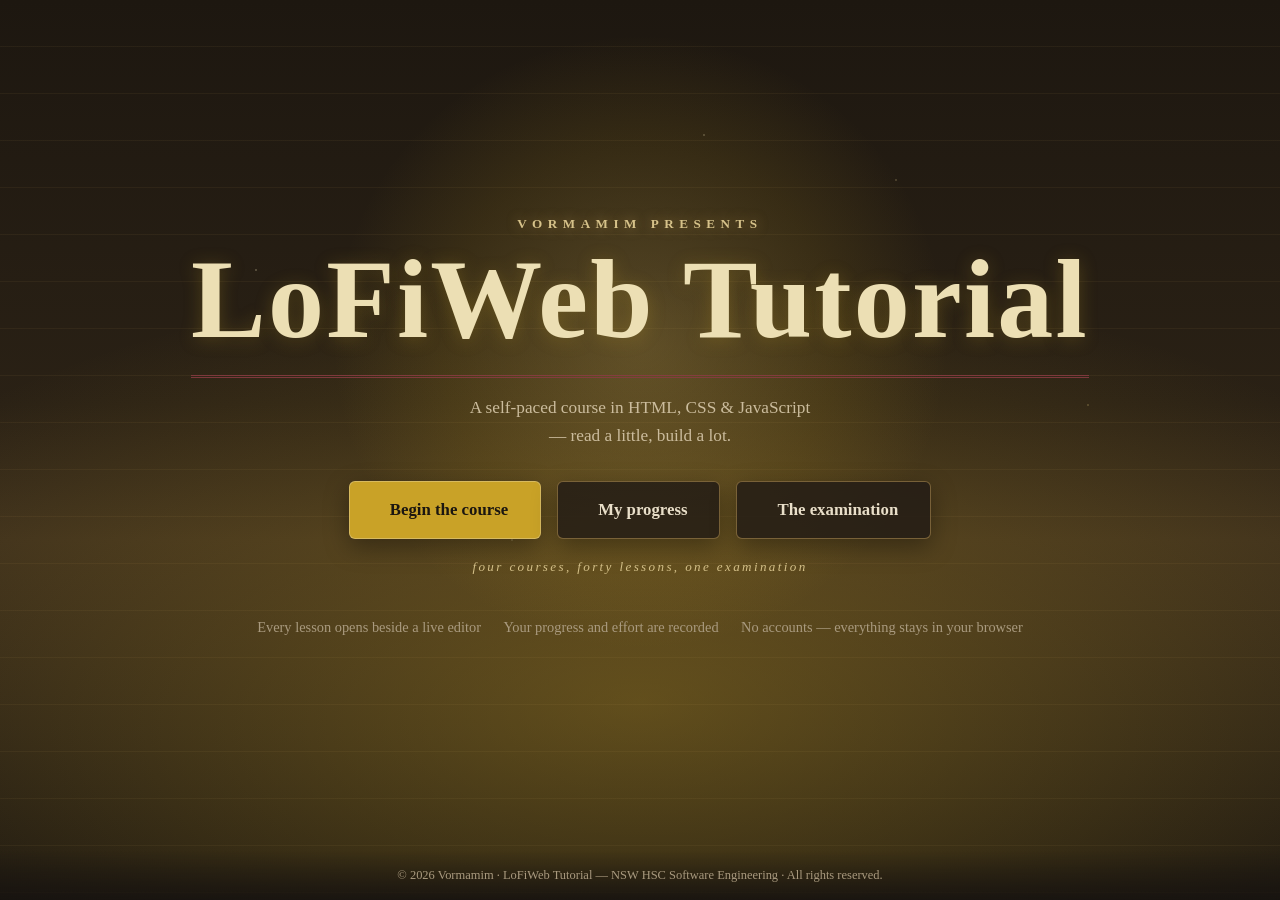
==== index.html @ 04e34e6d "lofiwebtutorial: self-paced web dev course in a dark-academia IDE Rebuilds the LoFiWeb IDE as a comp" ====
<!DOCTYPE html>
<html lang="en">
<head>
  <meta charset="UTF-8" />
  <meta name="viewport" content="width=device-width, initial-scale=1.0" />
  <title>Vormamim · LoFiWeb Tutorial</title>
  <meta name="description" content="LoFiWeb Tutorial — a self-paced web development course for absolute beginners. Forty lessons of HTML, CSS and JavaScript in a built-in IDE, leading to a practical examination." />
  <link rel="stylesheet" href="css/style.css" />
</head>
<body class="landing">
  <!-- quiet study scene: lamplight, ruled lines, dust motes -->
  <div class="scene" aria-hidden="true">
    <div class="sky"></div>
    <div class="sun"></div>
    <div class="grid"></div>
    <div class="stars"></div>
  </div>

  <main class="landing-content">
    <p class="landing-kicker">Vormamim presents</p>
    <h1 class="wordmark" data-text="LoFiWeb Tutorial">LoFiWeb Tutorial</h1>
    <p class="landing-tagline">A self-paced course in HTML, CSS &amp; JavaScript — read a little, build a lot.</p>

    <div class="enter-row">
      <a class="enter-btn" href="ide.html">
        <span class="enter-glow"></span>
        Begin the course
      </a>
      <a class="enter-btn alt" href="progress.html">
        <span class="enter-glow"></span>
        My progress
      </a>
      <a class="enter-btn alt" href="exam.html">
        <span class="enter-glow"></span>
        The examination
      </a>
    </div>
    <p class="press-start">four courses, forty lessons, one examination</p>

    <ul class="landing-features">
      <li>Every lesson opens beside a live editor</li>
      <li>Your progress and effort are recorded</li>
      <li>No accounts — everything stays in your browser</li>
    </ul>
  </main>

  <footer class="landing-footer">
    © 2026 Vormamim · LoFiWeb Tutorial — NSW HSC Software Engineering · All rights reserved.
  </footer>
</body>
</html>
---- css/style.css ----
/* ============================================================================
   LoFiWeb Tutorial — dark academia theme for the Vormamim tutorial IDE
   Design tokens adopted from the Vormamim "CrashCoursePython" house style.
   ========================================================================== */

:root {
  --bg: #171310;
  --bg-strong: #221b14;
  --panel: rgba(36, 29, 22, 0.82);
  --panel-2: rgba(33, 26, 20, 0.84);
  --panel-border: rgba(148, 106, 58, 0.30);
  --cyan-line: rgba(197, 160, 90, 0.18);
  --ink: #e9dfc9;
  --muted: #a99a7f;
  --muted-2: #cbbc9d;
  --accent: #c9a227;
  --accent-2: #8a3b44;
  --cyan: #d6c28a;
  --cyan-strong: #c5a05a;
  --pink-soft: #d8b656;
  --ok: #7a9a6d;
  --err: #c96a5a;
  --shadow: 0 18px 40px rgba(0, 0, 0, 0.38);
  --mono: "SFMono-Regular", Consolas, "Liberation Mono", Menlo, monospace;
}

* { box-sizing: border-box; }
html { scroll-behavior: smooth; }

body {
  margin: 0;
  min-height: 100vh;
  background:
    radial-gradient(circle at top left, rgba(201, 162, 39, 0.20), transparent 26%),
    radial-gradient(circle at top right, rgba(197, 160, 90, 0.18), transparent 28%),
    linear-gradient(180deg, rgba(23, 19, 16, 0.68) 0%, rgba(23, 19, 16, 0.96) 100%);
  background-color: var(--bg);
  background-attachment: fixed;
  color: var(--ink);
  font-family: Georgia, "Palatino Linotype", "Book Antiqua", serif;
  line-height: 1.6;
}

a { color: var(--accent); }

/* ---------------------------------------------------------------- shell --- */
.app-shell {
  display: grid;
  grid-template-columns: 290px minmax(0, 1fr);
  min-height: 100vh;
}

/* ------------------------------------------------------------- sidebar --- */
.sidebar {
  position: sticky;
  top: 0;
  align-self: start;
  height: 100vh;
  overflow-y: auto;
  padding: 1.5rem 1.1rem 2.5rem;
  border-right: 1px solid var(--cyan-line);
  background: linear-gradient(180deg, rgba(36, 29, 22, 0.96), rgba(20, 16, 13, 0.92));
  backdrop-filter: blur(12px);
}

.brand {
  display: block;
  margin-bottom: 1.4rem;
  padding: 0.95rem;
  border-radius: 8px;
  border: 1px solid rgba(197, 160, 90, 0.22);
  background: linear-gradient(135deg, rgba(201, 162, 39, 0.20), rgba(197, 160, 90, 0.16), rgba(36, 29, 22, 0.92));
  color: #efe6d0;
  text-decoration: none;
  box-shadow: 0 0 0 1px rgba(201, 162, 39, 0.18), var(--shadow);
}
.brand-kicker {
  display: block;
  margin-bottom: 0.3rem;
  color: var(--cyan);
  font-size: 0.68rem;
  text-transform: uppercase;
  letter-spacing: 0.14em;
}
.brand strong { font-size: 1.05rem; letter-spacing: 0.02em; }

.nav-progress {
  margin: 0 0 1.2rem;
  font-size: 0.72rem;
  color: var(--muted);
  text-transform: uppercase;
  letter-spacing: 0.12em;
}

.lesson-group + .lesson-group { margin-top: 0.9rem; }
.lesson-group {
  border: 1px solid rgba(197, 160, 90, 0.14);
  border-radius: 8px;
  background: rgba(36, 29, 22, 0.72);
}
.lesson-group[open] {
  border-color: rgba(201, 162, 39, 0.42);
  background: rgba(41, 33, 25, 0.92);
}
.lesson-group summary {
  cursor: pointer;
  list-style: none;
  padding: 0.6rem 0.8rem;
  color: var(--ink);
  font-size: 0.86rem;
  font-weight: 700;
  text-transform: uppercase;
  letter-spacing: 0.08em;
}
.lesson-group summary::-webkit-details-marker { display: none; }
.lesson-group summary::after { content: "+"; float: right; color: var(--cyan); font-weight: 700; }
.lesson-group[open] summary::after { content: "-"; }
.lesson-group .group-sub {
  display: block;
  margin-top: 0.2rem;
  font-size: 0.66rem;
  font-weight: 500;
  letter-spacing: 0.04em;
  text-transform: none;
  color: var(--muted);
}
.lesson-links { padding: 0.15rem 0.35rem 0.4rem; }

.lesson-link {
  display: flex;
  gap: 0.5rem;
  align-items: baseline;
  margin-bottom: 0.14rem;
  padding: 0.45rem 0.7rem;
  border-radius: 8px;
  border: 1px solid transparent;
  color: var(--muted-2);
  text-decoration: none;
  font-size: 0.9rem;
  cursor: pointer;
  transition: background-color 120ms ease, border-color 120ms ease;
}
.lesson-link:hover {
  background: rgba(201, 162, 39, 0.12);
  border-color: rgba(197, 160, 90, 0.22);
}
.lesson-link .code {
  font-family: var(--mono);
  font-size: 0.74rem;
  color: var(--cyan);
  min-width: 1.6rem;
}
.lesson-link.active {
  background: linear-gradient(90deg, rgba(201, 162, 39, 0.95), rgba(197, 160, 90, 0.85));
  color: #1b1610;
  font-weight: 600;
}
.lesson-link.active .code { color: #1b1610; }
.lesson-link.done::after {
  content: "done"; margin-left: auto; color: var(--ok);
  font-size: 0.66rem; letter-spacing: 0.1em; text-transform: uppercase;
}
.lesson-link.active.done::after { color: #1b1610; }

/* --------------------------------------------------------------- main --- */
.main {
  display: grid;
  grid-template-rows: auto minmax(0, 1fr);
  min-width: 0;
  height: 100vh;
}

.topbar {
  display: flex;
  align-items: center;
  gap: 0.75rem;
  padding: 0.7rem 1.1rem;
  border-bottom: 1px solid var(--cyan-line);
  background: rgba(20, 16, 13, 0.55);
  backdrop-filter: blur(3px);
}
.topbar .eyebrow {
  margin: 0;
  color: var(--cyan);
  font-size: 0.68rem;
  font-weight: 700;
  text-transform: uppercase;
  letter-spacing: 0.15em;
}
.topbar h1 { margin: 0; font-size: 1.05rem; font-weight: 700; }
.topbar .spacer { flex: 1; }

/* buttons */
.button {
  display: inline-flex;
  align-items: center;
  justify-content: center;
  gap: 0.4rem;
  padding: 0.55rem 1rem;
  border-radius: 6px;
  border: 1px solid transparent;
  font: inherit;
  font-weight: 700;
  font-size: 0.85rem;
  text-decoration: none;
  cursor: pointer;
  white-space: nowrap;
}
.button-primary {
  background: linear-gradient(90deg, #c9a227, #8a3b44);
  color: #1b1610;
  box-shadow: 0 0 0 1px rgba(201, 162, 39, 0.22), 0 14px 30px rgba(201, 162, 39, 0.28);
}
.button-secondary {
  background: rgba(36, 29, 22, 0.70);
  color: var(--ink);
  border-color: rgba(197, 160, 90, 0.22);
}
.button:disabled { opacity: 0.5; cursor: not-allowed; }

/* -------------------------------------------------------- IDE (centre) --- */
.ide {
  display: grid;
  grid-template-rows: 1fr 1fr;
  gap: 0.6rem;
  padding: 0.8rem 1.1rem 1.1rem;
  min-height: 0;
}

.pane {
  display: flex;
  flex-direction: column;
  min-height: 0;
  border: 1px solid var(--panel-border);
  border-radius: 10px;
  background: var(--panel);
  box-shadow: 0 0 0 1px rgba(197, 160, 90, 0.08), var(--shadow);
  overflow: hidden;
}
.pane-head {
  display: flex;
  align-items: center;
  gap: 0.6rem;
  padding: 0.45rem 0.75rem;
  border-bottom: 1px solid var(--cyan-line);
  background: rgba(20, 16, 13, 0.5);
}
.pane-head .dot { width: 9px; height: 9px; border-radius: 50%; }
.dot.pink { background: var(--accent); }
.dot.cyan { background: var(--cyan-strong); }
.pane-head .label {
  font-size: 0.7rem;
  font-weight: 700;
  text-transform: uppercase;
  letter-spacing: 0.14em;
  color: var(--cyan);
}
.pane-head .spacer { flex: 1; }
.pane-head .hint { font-size: 0.72rem; color: var(--muted); }

/* compact buttons that live in the code pane header (left-aligned so the
   right-hand theory slide-out never covers them) */
.pane-btn {
  display: inline-flex;
  align-items: center;
  gap: 0.3rem;
  padding: 0.32rem 0.7rem;
  border-radius: 6px;
  border: 1px solid rgba(197, 160, 90, 0.30);
  background: rgba(36, 29, 22, 0.75);
  color: var(--ink);
  font: inherit;
  font-size: 0.76rem;
  font-weight: 700;
  cursor: pointer;
  white-space: nowrap;
}
.pane-btn:hover { border-color: var(--accent); }
.pane-btn.run {
  border-color: transparent;
  background: linear-gradient(90deg, #c9a227, #8a3b44);
  color: #1b1610;
  box-shadow: 0 0 0 1px rgba(201, 162, 39, 0.22), 0 8px 18px rgba(201, 162, 39, 0.25);
}
.pane-btn:disabled { opacity: 0.5; cursor: not-allowed; }

#editor {
  flex: 1;
  width: 100%;
  min-height: 0;
  resize: none;
  border: 0;
  padding: 0.8rem 0.9rem;
  background: transparent;
  color: var(--ink);
  font-family: var(--mono);
  font-size: 0.92rem;
  line-height: 1.5;
  tab-size: 2;
}
#editor:focus { outline: none; }
#editor::selection { background: rgba(201, 162, 39, 0.35); }

.terminal {
  flex: 1;
  min-height: 0;
  overflow: auto;
  padding: 0.6rem 0.8rem;
  font-family: var(--mono);
  font-size: 0.85rem;
}
.terminal .muted { color: var(--muted); }
.terminal .err { color: var(--err); white-space: pre-wrap; }
.terminal .ok { color: var(--ok); }
.terminal .meta { color: var(--cyan); margin-bottom: 0.5rem; }

/* results table */
.result-table { border-collapse: collapse; width: 100%; font-size: 0.82rem; }
.result-table th, .result-table td {
  padding: 0.32rem 0.6rem;
  text-align: left;
  border-bottom: 1px solid rgba(148, 106, 58, 0.18);
  white-space: nowrap;
}
.result-table th {
  position: sticky;
  top: 0;
  background: rgba(41, 33, 25, 0.98);
  color: var(--cyan);
  text-transform: uppercase;
  font-size: 0.68rem;
  letter-spacing: 0.08em;
}
.result-table tbody tr:nth-child(even) { background: rgba(255, 255, 255, 0.03); }
.result-table tbody tr:hover { background: rgba(201, 162, 39, 0.10); }

.dialect-hint {
  margin: 0 0 0.6rem;
  padding: 0.5rem 0.7rem;
  border-left: 3px solid var(--cyan-strong);
  background: rgba(197, 160, 90, 0.08);
  color: var(--muted-2);
  border-radius: 4px;
}
.dialect-hint code { color: var(--cyan); }

/* ------------------------------------------------- right slide-out panel --- */
.rail-toggle {
  position: fixed;
  top: 50%;
  right: 0;
  transform: translateY(-50%);
  z-index: 30;
  writing-mode: vertical-rl;
  padding: 1rem 0.4rem;
  border: 1px solid rgba(197, 160, 90, 0.3);
  border-right: 0;
  border-radius: 10px 0 0 10px;
  background: linear-gradient(180deg, rgba(201, 162, 39, 0.9), rgba(197, 160, 90, 0.85));
  color: #1b1610;
  font-weight: 800;
  letter-spacing: 0.14em;
  text-transform: uppercase;
  font-size: 0.72rem;
  cursor: pointer;
}

.rail {
  position: fixed;
  top: 0;
  right: 0;
  z-index: 40;
  width: min(460px, 92vw);
  height: 100vh;
  overflow-y: auto;
  padding: 1.4rem 1.3rem 3rem;
  border-left: 1px solid rgba(197, 160, 90, 0.22);
  background: linear-gradient(180deg, rgba(41, 33, 25, 0.98), rgba(23, 19, 16, 0.98));
  box-shadow: -20px 0 50px rgba(0, 0, 0, 0.5);
  transform: translateX(100%);
  transition: transform 220ms ease;
}
.rail.open { transform: translateX(0); }

.rail-close {
  position: absolute;
  top: 1rem;
  right: 1rem;
  padding: 0.35rem 0.8rem;
  border-radius: 6px;
  border: 1px solid rgba(197, 160, 90, 0.3);
  background: rgba(36, 29, 22, 0.8);
  color: var(--ink);
  font-size: 0.72rem;
  font-weight: 700;
  letter-spacing: 0.08em;
  text-transform: uppercase;
  cursor: pointer;
}

.rail .page-eyebrow {
  margin: 0 0 0.3rem;
  color: var(--cyan);
  font-size: 0.7rem;
  font-weight: 700;
  text-transform: uppercase;
  letter-spacing: 0.15em;
}
.rail h2 { margin: 0 0 0.2rem; font-size: 1.35rem; line-height: 1.15; }
.rail .outcomes {
  margin: 0.2rem 0 1rem;
  font-size: 0.72rem;
  color: var(--pink-soft);
  letter-spacing: 0.04em;
}

.card {
  margin-bottom: 1.1rem;
  padding: 1rem 1.05rem;
  border: 1px solid var(--panel-border);
  border-radius: 12px;
  background: var(--panel-2);
  box-shadow: 0 0 0 1px rgba(197, 160, 90, 0.08), 0 8px 24px rgba(0, 0, 0, 0.24);
}
.card > h3 {
  margin: 0 0 0.6rem;
  font-size: 0.72rem;
  text-transform: uppercase;
  letter-spacing: 0.14em;
  color: var(--pink-soft);
}
.theory p { margin: 0 0 0.7rem; color: var(--muted-2); }
.theory ul, .theory ol { margin: 0 0 0.8rem; padding-left: 1.2rem; color: var(--muted-2); }
.theory li { margin-bottom: 0.3rem; }
.theory code, .rail code {
  font-family: var(--mono);
  font-size: 0.86em;
  padding: 0.05rem 0.3rem;
  border-radius: 4px;
  background: rgba(197, 160, 90, 0.12);
  color: var(--cyan);
}
.theory pre {
  margin: 0 0 0.8rem;
  padding: 0.7rem 0.8rem;
  overflow-x: auto;
  border-radius: 8px;
  border: 1px solid var(--cyan-line);
  background: rgba(20, 16, 13, 0.8);
}
.theory pre code { background: none; padding: 0; color: var(--ink); }
.theory .keyword { color: var(--accent); font-weight: 700; }

/* runnable worked example: code block + "Try it" button */
.code-example { margin: 0 0 0.9rem; }
.code-example pre { margin-bottom: 0; border-bottom-left-radius: 0; border-bottom-right-radius: 0; }
.try-btn {
  display: inline-flex;
  align-items: center;
  gap: 0.35rem;
  padding: 0.4rem 0.8rem;
  border: 1px solid var(--cyan-line);
  border-top: 0;
  border-radius: 0 0 8px 8px;
  background: rgba(197, 160, 90, 0.10);
  color: var(--cyan);
  font: inherit;
  font-size: 0.78rem;
  font-weight: 700;
  cursor: pointer;
  transition: background 120ms ease, color 120ms ease;
}
.try-btn:hover { background: linear-gradient(90deg, #c9a227, #8a3b44); color: #1b1610; border-color: transparent; }
.try-btn.ran { background: rgba(122, 154, 109, 0.18); color: var(--ok); }

/* a small "step" chip authors can use in theory via **Step 1** style headings */
.theory .step {
  display: inline-block;
  margin: 0.2rem 0;
  padding: 0.1rem 0.5rem;
  border-radius: 6px;
  background: rgba(201, 162, 39, 0.16);
  color: var(--pink-soft);
  font-size: 0.7rem;
  font-weight: 700;
  text-transform: uppercase;
  letter-spacing: 0.08em;
}
.theory table.spec { border-collapse: collapse; width: 100%; margin: 0 0 0.8rem; font-size: 0.82rem; }
.theory table.spec th, .theory table.spec td {
  border: 1px solid var(--cyan-line);
  padding: 0.3rem 0.5rem;
  text-align: left;
}
.theory table.spec th { color: var(--cyan); background: rgba(197, 160, 90, 0.08); }

/* MCQ */
.mcq .q { margin: 0 0 0.7rem; font-weight: 600; }
.mcq-option {
  display: block;
  width: 100%;
  text-align: left;
  margin-bottom: 0.5rem;
  padding: 0.6rem 0.8rem;
  border-radius: 8px;
  border: 1px solid rgba(197, 160, 90, 0.2);
  background: rgba(36, 29, 22, 0.7);
  color: var(--ink);
  font: inherit;
  cursor: pointer;
  transition: border-color 120ms ease, background 120ms ease;
}
.mcq-option:hover { border-color: var(--accent); }
.mcq-option.correct { border-color: var(--ok); background: rgba(122, 154, 109, 0.14); }
.mcq-option.wrong { border-color: var(--err); background: rgba(201, 106, 90, 0.14); }
.mcq-option:disabled { cursor: default; }
.mcq-feedback {
  margin-top: 0.5rem;
  padding: 0.6rem 0.8rem;
  border-radius: 8px;
  font-size: 0.86rem;
  display: none;
}
.mcq-feedback.show { display: block; }
.mcq-feedback.good { background: rgba(122, 154, 109, 0.12); color: var(--ok); }
.mcq-feedback.bad { background: rgba(201, 106, 90, 0.12); color: var(--err); }

/* Task */
.task .prompt { color: var(--muted-2); }
.task .nudge {
  margin: 0.6rem 0;
  padding: 0.6rem 0.8rem;
  border-left: 3px solid var(--accent);
  background: rgba(201, 162, 39, 0.08);
  border-radius: 4px;
  font-size: 0.85rem;
  color: var(--muted-2);
}
.task-actions { display: flex; gap: 0.5rem; flex-wrap: wrap; margin-top: 0.6rem; }
.task .expected { display: none; margin-top: 0.8rem; }
.task .expected.show { display: block; }
.task .expected h4 {
  margin: 0 0 0.4rem;
  font-size: 0.7rem;
  text-transform: uppercase;
  letter-spacing: 0.1em;
  color: var(--cyan);
}

/* ------------------------------------------------------------ loader --- */
.loader {
  position: fixed;
  inset: 0;
  z-index: 100;
  display: flex;
  align-items: center;
  justify-content: center;
  flex-direction: column;
  gap: 1rem;
  background: rgba(23, 19, 16, 0.96);
  color: var(--muted);
}
.loader.hidden { display: none; }
.loader .ring {
  width: 44px; height: 44px;
  border: 3px solid rgba(197, 160, 90, 0.25);
  border-top-color: var(--accent);
  border-radius: 50%;
  animation: spin 0.9s linear infinite;
}
@keyframes spin { to { transform: rotate(360deg); } }

/* ------------------------------------------------------------ responsive --- */
@media (max-width: 900px) {
  .app-shell { grid-template-columns: 1fr; }
  .sidebar {
    position: static;
    height: auto;
    border-right: 0;
    border-bottom: 1px solid var(--cyan-line);
  }
  .main { height: auto; }
  .ide { grid-template-rows: 280px 260px; }
}

/* ==========================================================================
   LoFiWeb — landing page, IDE workspace, tutorials
   ========================================================================== */
.dot.violet { background: var(--accent-2); }

/* ------------------------------------------------------ landing page --- */
body.landing { overflow: hidden; height: 100vh; }
.scene { position: fixed; inset: 0; z-index: 0; overflow: hidden; }
.scene .sky {
  position: absolute; inset: 0;
  background:
    radial-gradient(120% 80% at 50% 78%, rgba(201, 162, 39,0.35), transparent 60%),
    linear-gradient(180deg, #1d1710 0%, #2a2115 45%, #3a2d1c 60%, #171310 100%);
}
/* a warm pool of lamplight behind the wordmark */
.scene .sun {
  position: absolute; left: 50%; top: 38%;
  width: 620px; height: 620px; transform: translate(-50%, -50%);
  border-radius: 50%;
  background: radial-gradient(circle,
    rgba(216, 182, 86, 0.28) 0%,
    rgba(201, 162, 39, 0.12) 45%,
    transparent 70%);
}
/* faint ruled lines, like a ledger page */
.scene .grid {
  position: absolute; inset: 0;
  background-image: repeating-linear-gradient(180deg,
    transparent 0 46px,
    rgba(197, 160, 90, 0.07) 46px 47px);
}
/* drifting dust motes in the lamplight */
.scene .stars {
  position: absolute; inset: 0;
  background-image:
    radial-gradient(1px 1px at 20% 30%, rgba(236, 223, 180, 0.8), transparent),
    radial-gradient(1px 1px at 70% 20%, rgba(214, 194, 138, 0.7), transparent),
    radial-gradient(1px 1px at 40% 60%, rgba(236, 223, 180, 0.6), transparent),
    radial-gradient(1px 1px at 85% 45%, rgba(224, 199, 124, 0.7), transparent),
    radial-gradient(1px 1px at 55% 15%, rgba(236, 223, 180, 0.7), transparent);
  animation: twinkle 6s ease-in-out infinite alternate;
}
@keyframes twinkle { from { opacity: 0.4; } to { opacity: 0.9; } }

.landing-content {
  position: relative; z-index: 2;
  min-height: 100vh;
  display: flex; flex-direction: column; align-items: center; justify-content: center;
  text-align: center; padding: 2rem 1rem 5rem;
}
.landing-kicker {
  margin: 0 0 0.4rem; color: var(--cyan);
  text-transform: uppercase; letter-spacing: 0.42em; font-size: 0.82rem; font-weight: 700;
  text-shadow: 0 0 12px rgba(197, 160, 90,0.6);
}
.wordmark {
  margin: 0; font-weight: 700; letter-spacing: 0.02em;
  font-family: Georgia, "Palatino Linotype", "Book Antiqua", serif;
  font-size: clamp(2.6rem, 11vw, 7rem); line-height: 1.05;
  color: #ecdfb4;
  padding-bottom: 0.15em;
  border-bottom: 3px double rgba(138, 59, 68, 0.85);
  text-shadow: 0 2px 18px rgba(201, 162, 39, 0.25);
}
.landing-tagline {
  margin: 1rem 0 2rem; max-width: 40ch; color: var(--muted-2); font-size: 1.08rem;
}
.enter-row { display: flex; gap: 1rem; flex-wrap: wrap; justify-content: center; }
.enter-btn {
  position: relative; display: inline-flex; align-items: center; gap: 0.5rem;
  padding: 0.9rem 2rem; border-radius: 6px;
  background: #c9a227;
  color: #1b1610; font-weight: 700; font-size: 1.05rem; text-decoration: none;
  border: 1px solid rgba(236, 223, 180, 0.4);
  box-shadow: 0 8px 24px rgba(0, 0, 0, 0.35);
}
.enter-btn.alt {
  background: rgba(36, 29, 22, 0.85); color: #e9dfc9;
  border: 1px solid rgba(197, 160, 90, 0.5);
}
.enter-btn:hover { transform: translateY(-2px); background: #d8b656; }
.enter-btn.alt:hover { background: rgba(58, 45, 28, 0.9); }
.press-start {
  margin: 1.1rem 0 0; color: var(--cyan); font-size: 0.82rem;
  font-style: italic; letter-spacing: 0.18em;
}
.landing-features {
  list-style: none; display: flex; gap: 1.4rem; flex-wrap: wrap; justify-content: center;
  margin: 2.4rem 0 0; padding: 0; color: var(--muted); font-size: 0.9rem;
}
.landing-footer {
  position: fixed; bottom: 0; left: 0; right: 0; z-index: 2;
  padding: 0.9rem; text-align: center; color: var(--muted);
  font-size: 0.78rem; background: linear-gradient(180deg, transparent, rgba(23, 19, 16,0.9));
}
@media (prefers-reduced-motion: reduce) {
  .scene .sun, .scene .grid, .scene .stars, .wordmark, .enter-btn, .press-start { animation: none; }
}

/* ------------------------------------------------------- IDE: shell --- */
body.lofi { height: 100vh; overflow: hidden; }
.toolbar {
  display: flex; align-items: center; gap: 0.6rem;
  padding: 0.55rem 0.9rem;
  border-bottom: 1px solid var(--cyan-line);
  background: rgba(20, 16, 13,0.75); backdrop-filter: blur(6px);
}
.brand.mini { margin: 0; padding: 0.4rem 0.75rem; box-shadow: none; }
.brand.mini .brand-kicker { font-size: 0.6rem; margin-bottom: 0.1rem; }
.brand.mini strong { font-size: 0.95rem; }
.toolbar .button { padding: 0.45rem 0.85rem; font-size: 0.82rem; }

.workspace {
  display: grid;
  grid-template-columns: var(--col1, 1fr) 7px 1fr;
  height: calc(100vh - 3.4rem);
  min-height: 0;
}

/* column 1: three editor rows */
.editors { display: flex; flex-direction: column; min-width: 0; min-height: 0; }
.editor-row {
  flex: 1 1 0; display: flex; flex-direction: column; min-height: 0;
}
.editor-row:last-child { border-bottom: 1px solid var(--cyan-line); }
.editor-head {
  display: flex; align-items: center; gap: 0.5rem;
  padding: 0.35rem 0.7rem; background: rgba(20, 16, 13,0.5);
  border-bottom: 1px solid rgba(148, 106, 58,0.14);
}
.editor-head .label { font-size: 0.72rem; font-weight: 800; letter-spacing: 0.14em; color: var(--cyan); text-transform: uppercase; }
.editor-head .hint { font-size: 0.7rem; color: var(--muted); }
.editor-wrap { position: relative; flex: 1 1 0; min-height: 0; display: flex; overflow: hidden; background: var(--panel); }
.gutter {
  flex: none; width: 2.6rem; padding: 0.5rem 0.35rem 0.5rem 0;
  text-align: right; overflow: hidden;
  font-family: var(--mono); font-size: 0.82rem; line-height: 1.5;
  color: rgba(214, 194, 138,0.4);
  background: rgba(20, 16, 13,0.5); border-right: 1px solid rgba(148, 106, 58,0.14);
  user-select: none; white-space: pre;
}
.code-input {
  flex: 1 1 auto; min-width: 0; resize: none; border: 0; margin: 0;
  padding: 0.5rem 0.7rem; overflow: auto;
  white-space: pre-wrap; overflow-wrap: break-word;
  background: transparent; color: var(--ink);
  font-family: var(--mono); font-size: 0.82rem; line-height: 1.5; tab-size: 2;
}
.code-input:focus { outline: none; }
.code-input::selection { background: rgba(201, 162, 39,0.35); }

/* draggable divider */
.divider {
  cursor: col-resize; background: rgba(148, 106, 58,0.25);
  border-left: 1px solid var(--cyan-line); border-right: 1px solid var(--cyan-line);
  transition: background 120ms ease;
}
.divider:hover, .divider.dragging { background: linear-gradient(180deg, #c9a227, #c5a05a); }

/* draggable row dividers between the three editors */
.row-divider {
  flex: none; height: 7px; cursor: row-resize;
  background: rgba(148, 106, 58,0.25);
  border-top: 1px solid var(--cyan-line); border-bottom: 1px solid var(--cyan-line);
  transition: background 120ms ease;
  touch-action: none;
}
.row-divider:hover, .row-divider.dragging { background: linear-gradient(90deg, #c9a227, #c5a05a); }

/* column 2: the VormWeb fake browser */
.vormweb { display: flex; flex-direction: column; min-width: 0; min-height: 0; padding: 0.6rem 0.7rem 0.7rem; }
.vw-chrome {
  display: flex; align-items: center; gap: 0.5rem;
  padding: 0.45rem 0.7rem; border-radius: 10px 10px 0 0;
  background: linear-gradient(180deg, #33291d, #241d16);
  border: 1px solid var(--panel-border); border-bottom: 0;
}
.vw-dot { width: 11px; height: 11px; border-radius: 50%; }
.vw-dot.red { background: #a85f52; } .vw-dot.amber { background: #b3913f; } .vw-dot.green { background: #5c7d54; }
.vw-address {
  flex: 1; display: flex; align-items: center; gap: 0.4rem;
  margin: 0 0.4rem; padding: 0.3rem 0.7rem; border-radius: 6px;
  background: rgba(23, 19, 16,0.75); color: var(--muted-2);
  font-family: var(--mono); font-size: 0.78rem;
}
.vw-reload {
  border: 0; background: none; color: var(--cyan); cursor: pointer;
  font-size: 0.72rem; font-weight: 700; letter-spacing: 0.08em; text-transform: uppercase;
}
.vw-screen {
  flex: 1 1 auto; min-height: 0; width: 100%;
  border: 1px solid var(--panel-border); border-top: 0;
  background: #ffffff;
}

/* the small console under the preview */
.vw-console {
  flex: none; display: flex; flex-direction: column;
  border: 1px solid var(--panel-border); border-top: 0;
  border-radius: 0 0 10px 10px; overflow: hidden;
  background: rgba(23, 19, 16,0.85);
}
.vw-console-head {
  display: flex; align-items: center; gap: 0.5rem;
  padding: 0.3rem 0.7rem;
  background: linear-gradient(180deg, #33291d, #241d16);
  border-bottom: 1px solid rgba(148, 106, 58,0.14);
}
.vw-console-head .spacer { flex: 1; }
.vw-console-head .label {
  font-size: 0.68rem; font-weight: 800; letter-spacing: 0.14em;
  color: var(--cyan); text-transform: uppercase;
}
.vw-console-head button {
  border: 0; background: none; color: var(--muted-2); cursor: pointer;
  font-size: 0.68rem; font-weight: 700; letter-spacing: 0.08em; text-transform: uppercase;
}
.vw-console-head button:hover { color: var(--cyan); }
.vw-console-body {
  height: 108px; overflow-y: auto; padding: 0.35rem 0.7rem;
  font-family: var(--mono); font-size: 0.76rem; line-height: 1.5;
}
.vw-console-body .entry { white-space: pre-wrap; overflow-wrap: break-word; color: var(--ink); }
.vw-console-body .entry.warn { color: #b3913f; }
.vw-console-body .entry.error { color: #a85f52; }
.vw-console-body .entry.muted { color: var(--muted); font-style: italic; }

/* tabbed cheat-sheet rail */
.rail .tabs { display: grid; grid-template-columns: repeat(3, 1fr); gap: 0.35rem; margin: 0.3rem 0 1rem; }
.tab {
  flex: 1; padding: 0.5rem 0.4rem; border-radius: 8px;
  border: 1px solid rgba(197, 160, 90,0.2); background: rgba(36, 29, 22,0.7);
  color: var(--ink); font: inherit; font-weight: 700; font-size: 0.82rem; cursor: pointer;
}
.tab.active { background: linear-gradient(90deg, #c9a227, #c5a05a); color: #1b1610; border-color: transparent; }
.cheat-card {
  margin-bottom: 0.9rem; padding: 0.8rem 0.9rem;
  border: 1px solid var(--panel-border); border-radius: 10px; background: var(--panel-2);
}
.cheat-card h4 { margin: 0 0 0.35rem; color: var(--pink-soft); font-size: 0.9rem; }
.cheat-card p { margin: 0 0 0.5rem; color: var(--muted-2); font-size: 0.86rem; }
.cheat-card pre {
  margin: 0; padding: 0.6rem 0.7rem; overflow-x: auto;
  border-radius: 8px; border: 1px solid var(--cyan-line); background: rgba(20, 16, 13,0.8);
  font-family: var(--mono); font-size: 0.8rem; color: var(--ink);
}
.cheat-card .keyword { color: var(--accent); font-weight: 700; }
.copy-mini {
  margin-top: 0.4rem; padding: 0.28rem 0.7rem; border-radius: 6px;
  border: 1px solid var(--cyan-line); background: rgba(197, 160, 90,0.1);
  color: var(--cyan); font: inherit; font-size: 0.74rem; font-weight: 700; cursor: pointer;
}
.copy-mini:hover { background: linear-gradient(90deg,#c9a227,#8a3b44); color: #1b1610; border-color: transparent; }

/* placeholder modal */
.modal-backdrop {
  position: fixed; inset: 0; z-index: 60; display: flex; align-items: center; justify-content: center;
  background: rgba(16, 13, 10,0.75); backdrop-filter: blur(4px); padding: 1rem;
}
.modal-backdrop[hidden] { display: none; }
.modal {
  width: min(720px, 96vw); max-height: 88vh; overflow-y: auto;
  padding: 1.2rem 1.3rem 1.5rem; border-radius: 14px;
  border: 1px solid var(--panel-border); background: linear-gradient(180deg, rgba(43, 34, 26,0.98), rgba(23, 19, 16,0.98));
  box-shadow: var(--shadow);
}
.modal-head { display: flex; align-items: center; justify-content: space-between; }
.modal-head h2 { margin: 0; font-size: 1.2rem; }
.modal-sub { margin: 0.3rem 0 1rem; color: var(--muted); font-size: 0.86rem; }
.ph-grid { display: grid; grid-template-columns: repeat(auto-fill, minmax(140px, 1fr)); gap: 0.8rem; }
.ph-item {
  cursor: pointer; padding: 0.5rem; border-radius: 10px;
  border: 1px solid var(--cyan-line); background: rgba(33, 26, 20,0.85); text-align: center;
  transition: border-color 120ms ease, transform 120ms ease;
}
.ph-item:hover { border-color: var(--accent); transform: translateY(-2px); }
.ph-item img { width: 100%; height: 84px; object-fit: contain; border-radius: 6px; background: #fff; }
.ph-item span { display: block; margin-top: 0.4rem; font-size: 0.76rem; color: var(--muted-2); }

/* toast */
.toast {
  position: fixed; bottom: 1.2rem; left: 50%; transform: translateX(-50%); z-index: 80;
  padding: 0.6rem 1.1rem; border-radius: 6px;
  background: linear-gradient(90deg, #c9a227, #8a3b44); color: #1b1610;
  font-weight: 700; font-size: 0.85rem; box-shadow: var(--shadow);
}
.toast[hidden] { display: none; }

/* ------------------------------------------------------- tutorials --- */
body.tutorials-page { height: 100vh; overflow: hidden; }
.tut-shell { display: grid; grid-template-columns: 280px minmax(0,1fr); height: 100vh; }
.tut-main { overflow-y: auto; padding: 1.6rem clamp(1rem, 3vw, 2.5rem) 4rem; }
.tut-main .page-header { padding: 0.5rem 0 1.2rem; }
.tut-main h1 { margin: 0.2rem 0; font-size: clamp(1.6rem, 3.5vw, 2.4rem); }
.tut-intro { color: var(--muted-2); max-width: 62ch; }
.tut-step {
  margin: 1.3rem 0; padding: 1.1rem 1.2rem;
  border: 1px solid var(--panel-border); border-radius: 12px; background: var(--panel-2);
  box-shadow: 0 8px 24px rgba(0,0,0,0.24);
}
.tut-step h3 { margin: 0 0 0.6rem; color: var(--cyan); }
.tut-step p { color: var(--muted-2); }
.tut-step pre {
  margin: 0.4rem 0; padding: 0.7rem 0.8rem; overflow-x: auto; border-radius: 8px;
  border: 1px solid var(--cyan-line); background: rgba(20, 16, 13,0.8);
  font-family: var(--mono); font-size: 0.82rem; color: var(--ink);
}
.tut-step .keyword { color: var(--accent); font-weight: 700; }
.tut-actions { display: flex; gap: 0.5rem; flex-wrap: wrap; margin-top: 0.6rem; }
.tut-result {
  display: none; margin-top: 0.7rem; width: 100%; height: 200px;
  border: 1px solid var(--panel-border); border-radius: 8px; background: #fff;
}
.tut-result.show { display: block; }
.tut-nav a.lesson-link { cursor: pointer; }
.tut-code { margin: 0.5rem 0; }
.tut-code .step {
  display: inline-block; margin-bottom: 0.25rem;
  padding: 0.1rem 0.55rem; border-radius: 6px;
  background: rgba(197, 160, 90,0.14); color: var(--cyan);
  font-size: 0.66rem; font-weight: 800; letter-spacing: 0.1em; text-transform: uppercase;
}

/* ------------------------------------------------- lessons & tutor modal --- */
.rail { width: min(420px, 92vw); }
#lessonNav { margin-top: 0.4rem; }

.lesson-modal {
  width: min(680px, 94vw);
  max-height: 88vh;
  display: flex;
  flex-direction: column;
}
.lm-goal {
  margin: 0.2rem 0 0.8rem; color: var(--cyan);
  font-style: italic; font-size: 0.92rem;
}
.lm-page {
  flex: 1 1 auto; min-height: 0; overflow-y: auto;
  padding: 0.2rem 0.2rem 0.6rem;
  font-size: 0.95rem;
}
.lm-page h3 { margin: 0.2rem 0 0.5rem; color: var(--pink-soft); font-size: 1.02rem; }
.lm-page pre {
  margin: 0.6rem 0; padding: 0.65rem 0.8rem; overflow-x: auto;
  border: 1px solid var(--panel-border); border-radius: 8px;
  background: rgba(20, 16, 13, 0.8);
}
.lm-page code { font-family: var(--mono); font-size: 0.84rem; color: var(--ink); }
.lm-page p code, .lm-page li code {
  background: rgba(197, 160, 90, 0.14); border-radius: 4px; padding: 0 0.3em;
  color: var(--pink-soft);
}
.lm-page ul, .lm-page ol { padding-left: 1.3rem; }
.lm-page li { margin: 0.2rem 0; }

.lm-checks { border-top: 1px solid var(--cyan-line); padding-top: 0.6rem; }
.lm-checks h3 {
  margin: 0 0 0.4rem; font-size: 0.74rem; color: var(--cyan);
  text-transform: uppercase; letter-spacing: 0.12em;
}
.lm-checks ul { list-style: none; margin: 0 0 0.5rem; padding: 0; max-height: 60vh; overflow-y: auto; }
.lm-checks li {
  padding: 0.28rem 0.5rem; margin-bottom: 0.2rem;
  border-radius: 6px; font-size: 0.88rem;
  border: 1px solid rgba(197, 160, 90, 0.14);
  color: var(--muted-2);
}
.lm-checks li.pass {
  border-color: rgba(122, 154, 109, 0.5);
  background: rgba(122, 154, 109, 0.12);
  color: #b9cbae;
}
.lm-checks li.pass::before { content: "done "; color: var(--ok); font-size: 0.68rem; text-transform: uppercase; letter-spacing: 0.08em; }
.lm-checks li.fail::before { content: "to do "; color: var(--muted); font-size: 0.68rem; text-transform: uppercase; letter-spacing: 0.08em; }
.lm-note { margin: 0.4rem 0 0; font-size: 0.82rem; color: var(--pink-soft); font-style: italic; }

.lm-footer {
  display: flex; align-items: center; justify-content: space-between;
  gap: 0.8rem; flex-wrap: wrap;
  border-top: 1px solid var(--cyan-line);
  padding-top: 0.7rem; margin-top: 0.7rem;
}
.lm-actions { display: flex; gap: 0.5rem; }
.lm-nav { display: flex; align-items: center; gap: 0.7rem; margin-left: auto; }
.lm-count { font-size: 0.8rem; color: var(--muted); font-variant-numeric: tabular-nums; }

.lesson-complete-banner {
  margin: 0.6rem 0 0; padding: 0.5rem 0.8rem;
  border: 1px solid rgba(122, 154, 109, 0.5); border-radius: 6px;
  background: rgba(122, 154, 109, 0.12); color: #b9cbae; font-size: 0.9rem;
}

/* status text on lesson rows */
.lesson-link .status {
  margin-left: auto; font-size: 0.64rem; letter-spacing: 0.1em;
  text-transform: uppercase; color: var(--muted);
}
.lesson-link .status.complete { color: var(--ok); }
.lesson-link .status.started { color: var(--pink-soft); }

/* --------------------------------------------------------- report page --- */
.report-main {
  max-width: 980px; margin: 0 auto; padding: 2rem 1.4rem 4rem;
}
.report-main h1 { margin: 0.2rem 0 0.6rem; }
.report-summary { color: var(--muted-2); margin: 0 0 1rem; }
.exam-banner {
  margin: 0 0 1.6rem; padding: 0.8rem 1rem;
  border: 1px solid rgba(201, 162, 39, 0.4); border-radius: 8px;
  background: rgba(201, 162, 39, 0.08);
}
.report-course { margin-bottom: 1.8rem; }
.report-course h2 { font-size: 1.05rem; color: var(--cyan); }
.report-table {
  width: 100%; border-collapse: collapse; font-size: 0.86rem;
}
.report-table th, .report-table td {
  text-align: left; padding: 0.4rem 0.6rem;
  border-bottom: 1px solid rgba(197, 160, 90, 0.14);
  vertical-align: top;
}
.report-table th {
  color: var(--cyan); font-size: 0.68rem;
  text-transform: uppercase; letter-spacing: 0.1em;
}
.report-table td.muted { color: var(--muted); }
.report-table td.status-done { color: var(--ok); }
.report-table td.status-started { color: var(--pink-soft); }
.report-table td.flagged { color: var(--err); font-size: 0.8rem; }
.report-danger {
  margin-top: 2.5rem; padding: 1rem;
  border: 1px solid rgba(201, 106, 90, 0.35); border-radius: 8px;
}
.report-danger h2 { margin: 0 0 0.3rem; font-size: 0.95rem; color: var(--err); }
.report-danger p { margin: 0 0 0.7rem; font-size: 0.85rem; color: var(--muted-2); }
.report-note { margin-top: 2rem; font-size: 0.82rem; color: var(--muted); font-style: italic; }

/* ----------------------------------------------------------- exam page --- */
.exam-timer {
  font-family: var(--mono); font-size: 1.05rem; font-weight: 700;
  color: var(--accent); padding: 0.2rem 0.7rem;
  border: 1px solid rgba(201, 162, 39, 0.4); border-radius: 6px;
  font-variant-numeric: tabular-nums;
}
.exam-qcount { font-size: 0.82rem; color: var(--muted-2); white-space: nowrap; }
.exam-brief {
  flex: none; max-height: 46%; overflow-y: auto;
  margin-bottom: 0.6rem; padding: 0.7rem 0.9rem;
  border: 1px solid var(--panel-border); border-radius: 10px;
  background: var(--panel);
}
.exam-brief h2 { margin: 0 0 0.2rem; font-size: 1rem; color: var(--pink-soft); }
.exam-skill {
  margin: 0 0 0.4rem; font-size: 0.72rem; color: var(--cyan);
  text-transform: uppercase; letter-spacing: 0.1em;
}
.exam-brief p { margin: 0 0 0.6rem; font-size: 0.9rem; }
.exam-brief .lm-checks { border-top: 1px solid var(--cyan-line); padding-top: 0.5rem; }
.exam-brief .lm-checks ul { max-height: none; }
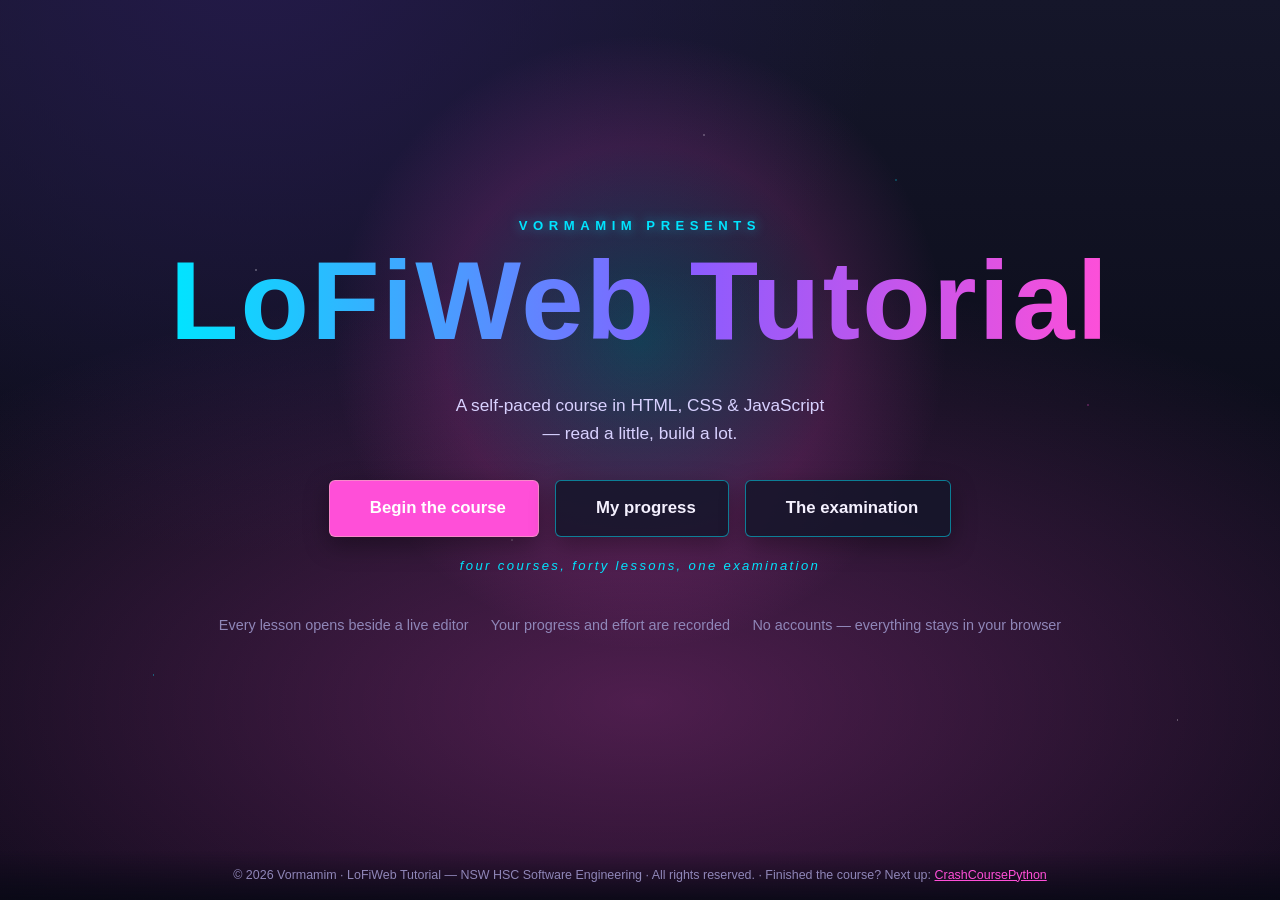
==== commit 0f095744: "Cross-link to CrashCoursePython as the next step after this course Adds a "What's next?" pointer on " ====
--- a/index.html
+++ b/index.html
@@ -46,6 +46,7 @@
 
   <footer class="landing-footer">
     © 2026 Vormamim · LoFiWeb Tutorial — NSW HSC Software Engineering · All rights reserved.
+    · Finished the course? Next up: <a href="/crashcoursepython/">CrashCoursePython</a>
   </footer>
 </body>
 </html>
--- a/css/style.css
+++ b/css/style.css
@@ -1,27 +1,29 @@
 /* ============================================================================
-   LoFiWeb Tutorial — dark academia theme for the Vormamim tutorial IDE
-   Design tokens adopted from the Vormamim "CrashCoursePython" house style.
+   LoFiWeb Tutorial — synthwave theme for the Vormamim tutorial IDE
+   Design tokens match the house style shared with LoFiPySQL, LoFiFlask and
+   CrashCoursePython's own site.css.
    ========================================================================== */
 
 :root {
-  --bg: #171310;
-  --bg-strong: #221b14;
-  --panel: rgba(36, 29, 22, 0.82);
-  --panel-2: rgba(33, 26, 20, 0.84);
-  --panel-border: rgba(148, 106, 58, 0.30);
-  --cyan-line: rgba(197, 160, 90, 0.18);
-  --ink: #e9dfc9;
-  --muted: #a99a7f;
-  --muted-2: #cbbc9d;
-  --accent: #c9a227;
-  --accent-2: #8a3b44;
-  --cyan: #d6c28a;
-  --cyan-strong: #c5a05a;
-  --pink-soft: #d8b656;
-  --ok: #7a9a6d;
-  --err: #c96a5a;
+  --bg: #090916;
+  --bg-strong: #15162a;
+  --panel: rgba(21, 22, 42, 0.82);
+  --panel-2: rgba(21, 22, 42, 0.84);
+  --panel-border: rgba(138, 92, 255, 0.30);
+  --cyan-line: rgba(0, 229, 255, 0.18);
+  --ink: #f5f1ff;
+  --muted: #8f86b8;
+  --muted-2: #d8d1ff;
+  --accent: #ff4fd8;
+  --accent-2: #8a5cff;
+  --cyan: #00e5ff;
+  --cyan-strong: #00c2d6;
+  --pink-soft: #ff8fe8;
+  --ok: #6bffb0;
+  --err: #ff6b8b;
   --shadow: 0 18px 40px rgba(0, 0, 0, 0.38);
-  --mono: "SFMono-Regular", Consolas, "Liberation Mono", Menlo, monospace;
+  --mono: "Fira Code", "SFMono-Regular", Consolas, "Liberation Mono", Menlo, monospace;
+  --sans: "Inter", "Segoe UI", "Avenir Next", "Helvetica Neue", sans-serif;
 }
 
 * { box-sizing: border-box; }
@@ -31,13 +33,13 @@
   margin: 0;
   min-height: 100vh;
   background:
-    radial-gradient(circle at top left, rgba(201, 162, 39, 0.20), transparent 26%),
-    radial-gradient(circle at top right, rgba(197, 160, 90, 0.18), transparent 28%),
-    linear-gradient(180deg, rgba(23, 19, 16, 0.68) 0%, rgba(23, 19, 16, 0.96) 100%);
+    radial-gradient(circle at top left, rgba(255, 79, 216, 0.20), transparent 26%),
+    radial-gradient(circle at top right, rgba(0, 229, 255, 0.18), transparent 28%),
+    linear-gradient(180deg, rgba(9, 9, 22, 0.68) 0%, rgba(9, 9, 22, 0.96) 100%);
   background-color: var(--bg);
   background-attachment: fixed;
   color: var(--ink);
-  font-family: Georgia, "Palatino Linotype", "Book Antiqua", serif;
+  font-family: var(--sans);
   line-height: 1.6;
 }
 
@@ -59,7 +61,7 @@
   overflow-y: auto;
   padding: 1.5rem 1.1rem 2.5rem;
   border-right: 1px solid var(--cyan-line);
-  background: linear-gradient(180deg, rgba(36, 29, 22, 0.96), rgba(20, 16, 13, 0.92));
+  background: linear-gradient(180deg, rgba(21, 22, 42, 0.96), rgba(9, 9, 22, 0.92));
   backdrop-filter: blur(12px);
 }
 
@@ -68,11 +70,11 @@
   margin-bottom: 1.4rem;
   padding: 0.95rem;
   border-radius: 8px;
-  border: 1px solid rgba(197, 160, 90, 0.22);
-  background: linear-gradient(135deg, rgba(201, 162, 39, 0.20), rgba(197, 160, 90, 0.16), rgba(36, 29, 22, 0.92));
-  color: #efe6d0;
+  border: 1px solid rgba(0, 229, 255, 0.22);
+  background: linear-gradient(135deg, rgba(255, 79, 216, 0.20), rgba(0, 229, 255, 0.16), rgba(21, 22, 42, 0.92));
+  color: #f5f1ff;
   text-decoration: none;
-  box-shadow: 0 0 0 1px rgba(201, 162, 39, 0.18), var(--shadow);
+  box-shadow: 0 0 0 1px rgba(255, 79, 216, 0.18), var(--shadow);
 }
 .brand-kicker {
   display: block;
@@ -94,13 +96,13 @@
 
 .lesson-group + .lesson-group { margin-top: 0.9rem; }
 .lesson-group {
-  border: 1px solid rgba(197, 160, 90, 0.14);
+  border: 1px solid rgba(0, 229, 255, 0.14);
   border-radius: 8px;
-  background: rgba(36, 29, 22, 0.72);
+  background: rgba(21, 22, 42, 0.72);
 }
 .lesson-group[open] {
-  border-color: rgba(201, 162, 39, 0.42);
-  background: rgba(41, 33, 25, 0.92);
+  border-color: rgba(255, 79, 216, 0.42);
+  background: rgba(28, 29, 56, 0.92);
 }
 .lesson-group summary {
   cursor: pointer;
@@ -141,8 +143,8 @@
   transition: background-color 120ms ease, border-color 120ms ease;
 }
 .lesson-link:hover {
-  background: rgba(201, 162, 39, 0.12);
-  border-color: rgba(197, 160, 90, 0.22);
+  background: rgba(255, 79, 216, 0.12);
+  border-color: rgba(0, 229, 255, 0.22);
 }
 .lesson-link .code {
   font-family: var(--mono);
@@ -151,16 +153,16 @@
   min-width: 1.6rem;
 }
 .lesson-link.active {
-  background: linear-gradient(90deg, rgba(201, 162, 39, 0.95), rgba(197, 160, 90, 0.85));
-  color: #1b1610;
+  background: linear-gradient(90deg, rgba(255, 79, 216, 0.95), rgba(0, 229, 255, 0.85));
+  color: #ffffff;
   font-weight: 600;
 }
-.lesson-link.active .code { color: #1b1610; }
+.lesson-link.active .code { color: #ffffff; }
 .lesson-link.done::after {
   content: "done"; margin-left: auto; color: var(--ok);
   font-size: 0.66rem; letter-spacing: 0.1em; text-transform: uppercase;
 }
-.lesson-link.active.done::after { color: #1b1610; }
+.lesson-link.active.done::after { color: #ffffff; }
 
 /* --------------------------------------------------------------- main --- */
 .main {
@@ -176,7 +178,7 @@
   gap: 0.75rem;
   padding: 0.7rem 1.1rem;
   border-bottom: 1px solid var(--cyan-line);
-  background: rgba(20, 16, 13, 0.55);
+  background: rgba(9, 9, 22, 0.55);
   backdrop-filter: blur(3px);
 }
 .topbar .eyebrow {
@@ -207,14 +209,14 @@
   white-space: nowrap;
 }
 .button-primary {
-  background: linear-gradient(90deg, #c9a227, #8a3b44);
-  color: #1b1610;
-  box-shadow: 0 0 0 1px rgba(201, 162, 39, 0.22), 0 14px 30px rgba(201, 162, 39, 0.28);
+  background: linear-gradient(90deg, #ff4fd8, #8a5cff);
+  color: #ffffff;
+  box-shadow: 0 0 0 1px rgba(255, 79, 216, 0.22), 0 14px 30px rgba(255, 79, 216, 0.28);
 }
 .button-secondary {
-  background: rgba(36, 29, 22, 0.70);
+  background: rgba(21, 22, 42, 0.70);
   color: var(--ink);
-  border-color: rgba(197, 160, 90, 0.22);
+  border-color: rgba(0, 229, 255, 0.22);
 }
 .button:disabled { opacity: 0.5; cursor: not-allowed; }
 
@@ -234,7 +236,7 @@
   border: 1px solid var(--panel-border);
   border-radius: 10px;
   background: var(--panel);
-  box-shadow: 0 0 0 1px rgba(197, 160, 90, 0.08), var(--shadow);
+  box-shadow: 0 0 0 1px rgba(0, 229, 255, 0.08), var(--shadow);
   overflow: hidden;
 }
 .pane-head {
@@ -243,7 +245,7 @@
   gap: 0.6rem;
   padding: 0.45rem 0.75rem;
   border-bottom: 1px solid var(--cyan-line);
-  background: rgba(20, 16, 13, 0.5);
+  background: rgba(9, 9, 22, 0.5);
 }
 .pane-head .dot { width: 9px; height: 9px; border-radius: 50%; }
 .dot.pink { background: var(--accent); }
@@ -266,8 +268,8 @@
   gap: 0.3rem;
   padding: 0.32rem 0.7rem;
   border-radius: 6px;
-  border: 1px solid rgba(197, 160, 90, 0.30);
-  background: rgba(36, 29, 22, 0.75);
+  border: 1px solid rgba(0, 229, 255, 0.30);
+  background: rgba(21, 22, 42, 0.75);
   color: var(--ink);
   font: inherit;
   font-size: 0.76rem;
@@ -278,9 +280,9 @@
 .pane-btn:hover { border-color: var(--accent); }
 .pane-btn.run {
   border-color: transparent;
-  background: linear-gradient(90deg, #c9a227, #8a3b44);
-  color: #1b1610;
-  box-shadow: 0 0 0 1px rgba(201, 162, 39, 0.22), 0 8px 18px rgba(201, 162, 39, 0.25);
+  background: linear-gradient(90deg, #ff4fd8, #8a5cff);
+  color: #ffffff;
+  box-shadow: 0 0 0 1px rgba(255, 79, 216, 0.22), 0 8px 18px rgba(255, 79, 216, 0.25);
 }
 .pane-btn:disabled { opacity: 0.5; cursor: not-allowed; }
 
@@ -299,7 +301,7 @@
   tab-size: 2;
 }
 #editor:focus { outline: none; }
-#editor::selection { background: rgba(201, 162, 39, 0.35); }
+#editor::selection { background: rgba(255, 79, 216, 0.35); }
 
 .terminal {
   flex: 1;
@@ -319,26 +321,26 @@
 .result-table th, .result-table td {
   padding: 0.32rem 0.6rem;
   text-align: left;
-  border-bottom: 1px solid rgba(148, 106, 58, 0.18);
+  border-bottom: 1px solid rgba(138, 92, 255, 0.18);
   white-space: nowrap;
 }
 .result-table th {
   position: sticky;
   top: 0;
-  background: rgba(41, 33, 25, 0.98);
+  background: rgba(28, 29, 56, 0.98);
   color: var(--cyan);
   text-transform: uppercase;
   font-size: 0.68rem;
   letter-spacing: 0.08em;
 }
 .result-table tbody tr:nth-child(even) { background: rgba(255, 255, 255, 0.03); }
-.result-table tbody tr:hover { background: rgba(201, 162, 39, 0.10); }
+.result-table tbody tr:hover { background: rgba(255, 79, 216, 0.10); }
 
 .dialect-hint {
   margin: 0 0 0.6rem;
   padding: 0.5rem 0.7rem;
   border-left: 3px solid var(--cyan-strong);
-  background: rgba(197, 160, 90, 0.08);
+  background: rgba(0, 229, 255, 0.08);
   color: var(--muted-2);
   border-radius: 4px;
 }
@@ -353,11 +355,11 @@
   z-index: 30;
   writing-mode: vertical-rl;
   padding: 1rem 0.4rem;
-  border: 1px solid rgba(197, 160, 90, 0.3);
+  border: 1px solid rgba(0, 229, 255, 0.3);
   border-right: 0;
   border-radius: 10px 0 0 10px;
-  background: linear-gradient(180deg, rgba(201, 162, 39, 0.9), rgba(197, 160, 90, 0.85));
-  color: #1b1610;
+  background: linear-gradient(180deg, rgba(255, 79, 216, 0.9), rgba(0, 229, 255, 0.85));
+  color: #ffffff;
   font-weight: 800;
   letter-spacing: 0.14em;
   text-transform: uppercase;
@@ -374,8 +376,8 @@
   height: 100vh;
   overflow-y: auto;
   padding: 1.4rem 1.3rem 3rem;
-  border-left: 1px solid rgba(197, 160, 90, 0.22);
-  background: linear-gradient(180deg, rgba(41, 33, 25, 0.98), rgba(23, 19, 16, 0.98));
+  border-left: 1px solid rgba(0, 229, 255, 0.22);
+  background: linear-gradient(180deg, rgba(28, 29, 56, 0.98), rgba(9, 9, 22, 0.98));
   box-shadow: -20px 0 50px rgba(0, 0, 0, 0.5);
   transform: translateX(100%);
   transition: transform 220ms ease;
@@ -388,8 +390,8 @@
   right: 1rem;
   padding: 0.35rem 0.8rem;
   border-radius: 6px;
-  border: 1px solid rgba(197, 160, 90, 0.3);
-  background: rgba(36, 29, 22, 0.8);
+  border: 1px solid rgba(0, 229, 255, 0.3);
+  background: rgba(21, 22, 42, 0.8);
   color: var(--ink);
   font-size: 0.72rem;
   font-weight: 700;
@@ -420,7 +422,7 @@
   border: 1px solid var(--panel-border);
   border-radius: 12px;
   background: var(--panel-2);
-  box-shadow: 0 0 0 1px rgba(197, 160, 90, 0.08), 0 8px 24px rgba(0, 0, 0, 0.24);
+  box-shadow: 0 0 0 1px rgba(0, 229, 255, 0.08), 0 8px 24px rgba(0, 0, 0, 0.24);
 }
 .card > h3 {
   margin: 0 0 0.6rem;
@@ -437,7 +439,7 @@
   font-size: 0.86em;
   padding: 0.05rem 0.3rem;
   border-radius: 4px;
-  background: rgba(197, 160, 90, 0.12);
+  background: rgba(0, 229, 255, 0.12);
   color: var(--cyan);
 }
 .theory pre {
@@ -446,7 +448,7 @@
   overflow-x: auto;
   border-radius: 8px;
   border: 1px solid var(--cyan-line);
-  background: rgba(20, 16, 13, 0.8);
+  background: rgba(9, 9, 22, 0.8);
 }
 .theory pre code { background: none; padding: 0; color: var(--ink); }
 .theory .keyword { color: var(--accent); font-weight: 700; }
@@ -462,7 +464,7 @@
   border: 1px solid var(--cyan-line);
   border-top: 0;
   border-radius: 0 0 8px 8px;
-  background: rgba(197, 160, 90, 0.10);
+  background: rgba(0, 229, 255, 0.10);
   color: var(--cyan);
   font: inherit;
   font-size: 0.78rem;
@@ -470,8 +472,8 @@
   cursor: pointer;
   transition: background 120ms ease, color 120ms ease;
 }
-.try-btn:hover { background: linear-gradient(90deg, #c9a227, #8a3b44); color: #1b1610; border-color: transparent; }
-.try-btn.ran { background: rgba(122, 154, 109, 0.18); color: var(--ok); }
+.try-btn:hover { background: linear-gradient(90deg, #ff4fd8, #8a5cff); color: #ffffff; border-color: transparent; }
+.try-btn.ran { background: rgba(107, 255, 176, 0.18); color: var(--ok); }
 
 /* a small "step" chip authors can use in theory via **Step 1** style headings */
 .theory .step {
@@ -479,7 +481,7 @@
   margin: 0.2rem 0;
   padding: 0.1rem 0.5rem;
   border-radius: 6px;
-  background: rgba(201, 162, 39, 0.16);
+  background: rgba(255, 79, 216, 0.16);
   color: var(--pink-soft);
   font-size: 0.7rem;
   font-weight: 700;
@@ -492,7 +494,7 @@
   padding: 0.3rem 0.5rem;
   text-align: left;
 }
-.theory table.spec th { color: var(--cyan); background: rgba(197, 160, 90, 0.08); }
+.theory table.spec th { color: var(--cyan); background: rgba(0, 229, 255, 0.08); }
 
 /* MCQ */
 .mcq .q { margin: 0 0 0.7rem; font-weight: 600; }
@@ -503,16 +505,16 @@
   margin-bottom: 0.5rem;
   padding: 0.6rem 0.8rem;
   border-radius: 8px;
-  border: 1px solid rgba(197, 160, 90, 0.2);
-  background: rgba(36, 29, 22, 0.7);
+  border: 1px solid rgba(0, 229, 255, 0.2);
+  background: rgba(21, 22, 42, 0.7);
   color: var(--ink);
   font: inherit;
   cursor: pointer;
   transition: border-color 120ms ease, background 120ms ease;
 }
 .mcq-option:hover { border-color: var(--accent); }
-.mcq-option.correct { border-color: var(--ok); background: rgba(122, 154, 109, 0.14); }
-.mcq-option.wrong { border-color: var(--err); background: rgba(201, 106, 90, 0.14); }
+.mcq-option.correct { border-color: var(--ok); background: rgba(107, 255, 176, 0.14); }
+.mcq-option.wrong { border-color: var(--err); background: rgba(255, 107, 139, 0.14); }
 .mcq-option:disabled { cursor: default; }
 .mcq-feedback {
   margin-top: 0.5rem;
@@ -522,8 +524,8 @@
   display: none;
 }
 .mcq-feedback.show { display: block; }
-.mcq-feedback.good { background: rgba(122, 154, 109, 0.12); color: var(--ok); }
-.mcq-feedback.bad { background: rgba(201, 106, 90, 0.12); color: var(--err); }
+.mcq-feedback.good { background: rgba(107, 255, 176, 0.12); color: var(--ok); }
+.mcq-feedback.bad { background: rgba(255, 107, 139, 0.12); color: var(--err); }
 
 /* Task */
 .task .prompt { color: var(--muted-2); }
@@ -531,7 +533,7 @@
   margin: 0.6rem 0;
   padding: 0.6rem 0.8rem;
   border-left: 3px solid var(--accent);
-  background: rgba(201, 162, 39, 0.08);
+  background: rgba(255, 79, 216, 0.08);
   border-radius: 4px;
   font-size: 0.85rem;
   color: var(--muted-2);
@@ -557,13 +559,13 @@
   justify-content: center;
   flex-direction: column;
   gap: 1rem;
-  background: rgba(23, 19, 16, 0.96);
+  background: rgba(9, 9, 22, 0.96);
   color: var(--muted);
 }
 .loader.hidden { display: none; }
 .loader .ring {
   width: 44px; height: 44px;
-  border: 3px solid rgba(197, 160, 90, 0.25);
+  border: 3px solid rgba(0, 229, 255, 0.25);
   border-top-color: var(--accent);
   border-radius: 50%;
   animation: spin 0.9s linear infinite;
@@ -594,35 +596,33 @@
 .scene .sky {
   position: absolute; inset: 0;
   background:
-    radial-gradient(120% 80% at 50% 78%, rgba(201, 162, 39,0.35), transparent 60%),
-    linear-gradient(180deg, #1d1710 0%, #2a2115 45%, #3a2d1c 60%, #171310 100%);
-}
-/* a warm pool of lamplight behind the wordmark */
+    radial-gradient(120% 80% at 50% 78%, rgba(255, 79, 216, 0.28), transparent 60%),
+    radial-gradient(circle at 20% -10%, #241a4a 0%, transparent 45%),
+    linear-gradient(180deg, #15162a 0%, #0d0e1c 45%, #090916 100%);
+}
+/* a soft cyan/pink glow behind the wordmark */
 .scene .sun {
   position: absolute; left: 50%; top: 38%;
   width: 620px; height: 620px; transform: translate(-50%, -50%);
   border-radius: 50%;
   background: radial-gradient(circle,
-    rgba(216, 182, 86, 0.28) 0%,
-    rgba(201, 162, 39, 0.12) 45%,
+    rgba(0, 229, 255, 0.20) 0%,
+    rgba(255, 79, 216, 0.14) 45%,
     transparent 70%);
 }
-/* faint ruled lines, like a ledger page */
-.scene .grid {
-  position: absolute; inset: 0;
-  background-image: repeating-linear-gradient(180deg,
-    transparent 0 46px,
-    rgba(197, 160, 90, 0.07) 46px 47px);
-}
-/* drifting dust motes in the lamplight */
+/* the ledger-line motif doesn't fit the synthwave look -- switched off */
+.scene .grid { display: none; }
+/* a twinkling starfield */
 .scene .stars {
   position: absolute; inset: 0;
   background-image:
-    radial-gradient(1px 1px at 20% 30%, rgba(236, 223, 180, 0.8), transparent),
-    radial-gradient(1px 1px at 70% 20%, rgba(214, 194, 138, 0.7), transparent),
-    radial-gradient(1px 1px at 40% 60%, rgba(236, 223, 180, 0.6), transparent),
-    radial-gradient(1px 1px at 85% 45%, rgba(224, 199, 124, 0.7), transparent),
-    radial-gradient(1px 1px at 55% 15%, rgba(236, 223, 180, 0.7), transparent);
+    radial-gradient(1px 1px at 20% 30%, rgba(245, 241, 255, 0.9), transparent),
+    radial-gradient(1px 1px at 70% 20%, rgba(0, 229, 255, 0.8), transparent),
+    radial-gradient(1px 1px at 40% 60%, rgba(245, 241, 255, 0.7), transparent),
+    radial-gradient(1px 1px at 85% 45%, rgba(255, 79, 216, 0.8), transparent),
+    radial-gradient(1px 1px at 55% 15%, rgba(245, 241, 255, 0.8), transparent),
+    radial-gradient(1px 1px at 12% 75%, rgba(0, 229, 255, 0.7), transparent),
+    radial-gradient(1px 1px at 92% 80%, rgba(245, 241, 255, 0.6), transparent);
   animation: twinkle 6s ease-in-out infinite alternate;
 }
 @keyframes twinkle { from { opacity: 0.4; } to { opacity: 0.9; } }
@@ -636,16 +636,15 @@
 .landing-kicker {
   margin: 0 0 0.4rem; color: var(--cyan);
   text-transform: uppercase; letter-spacing: 0.42em; font-size: 0.82rem; font-weight: 700;
-  text-shadow: 0 0 12px rgba(197, 160, 90,0.6);
+  text-shadow: 0 0 12px rgba(0, 229, 255,0.6);
 }
 .wordmark {
-  margin: 0; font-weight: 700; letter-spacing: 0.02em;
-  font-family: Georgia, "Palatino Linotype", "Book Antiqua", serif;
+  margin: 0; font-weight: 800; letter-spacing: 0.02em;
+  font-family: var(--sans);
   font-size: clamp(2.6rem, 11vw, 7rem); line-height: 1.05;
-  color: #ecdfb4;
   padding-bottom: 0.15em;
-  border-bottom: 3px double rgba(138, 59, 68, 0.85);
-  text-shadow: 0 2px 18px rgba(201, 162, 39, 0.25);
+  background: linear-gradient(90deg, var(--cyan), var(--accent-2) 55%, var(--accent));
+  -webkit-background-clip: text; background-clip: text; color: transparent;
 }
 .landing-tagline {
   margin: 1rem 0 2rem; max-width: 40ch; color: var(--muted-2); font-size: 1.08rem;
@@ -654,17 +653,17 @@
 .enter-btn {
   position: relative; display: inline-flex; align-items: center; gap: 0.5rem;
   padding: 0.9rem 2rem; border-radius: 6px;
-  background: #c9a227;
-  color: #1b1610; font-weight: 700; font-size: 1.05rem; text-decoration: none;
+  background: #ff4fd8;
+  color: #ffffff; font-weight: 700; font-size: 1.05rem; text-decoration: none;
   border: 1px solid rgba(236, 223, 180, 0.4);
   box-shadow: 0 8px 24px rgba(0, 0, 0, 0.35);
 }
 .enter-btn.alt {
-  background: rgba(36, 29, 22, 0.85); color: #e9dfc9;
-  border: 1px solid rgba(197, 160, 90, 0.5);
-}
-.enter-btn:hover { transform: translateY(-2px); background: #d8b656; }
-.enter-btn.alt:hover { background: rgba(58, 45, 28, 0.9); }
+  background: rgba(21, 22, 42, 0.85); color: #f5f1ff;
+  border: 1px solid rgba(0, 229, 255, 0.5);
+}
+.enter-btn:hover { transform: translateY(-2px); background: #ff8fe8; }
+.enter-btn.alt:hover { background: rgba(28, 29, 56, 0.9); }
 .press-start {
   margin: 1.1rem 0 0; color: var(--cyan); font-size: 0.82rem;
   font-style: italic; letter-spacing: 0.18em;
@@ -676,7 +675,7 @@
 .landing-footer {
   position: fixed; bottom: 0; left: 0; right: 0; z-index: 2;
   padding: 0.9rem; text-align: center; color: var(--muted);
-  font-size: 0.78rem; background: linear-gradient(180deg, transparent, rgba(23, 19, 16,0.9));
+  font-size: 0.78rem; background: linear-gradient(180deg, transparent, rgba(9, 9, 22,0.9));
 }
 @media (prefers-reduced-motion: reduce) {
   .scene .sun, .scene .grid, .scene .stars, .wordmark, .enter-btn, .press-start { animation: none; }
@@ -688,7 +687,7 @@
   display: flex; align-items: center; gap: 0.6rem;
   padding: 0.55rem 0.9rem;
   border-bottom: 1px solid var(--cyan-line);
-  background: rgba(20, 16, 13,0.75); backdrop-filter: blur(6px);
+  background: rgba(9, 9, 22,0.75); backdrop-filter: blur(6px);
 }
 .brand.mini { margin: 0; padding: 0.4rem 0.75rem; box-shadow: none; }
 .brand.mini .brand-kicker { font-size: 0.6rem; margin-bottom: 0.1rem; }
@@ -710,8 +709,8 @@
 .editor-row:last-child { border-bottom: 1px solid var(--cyan-line); }
 .editor-head {
   display: flex; align-items: center; gap: 0.5rem;
-  padding: 0.35rem 0.7rem; background: rgba(20, 16, 13,0.5);
-  border-bottom: 1px solid rgba(148, 106, 58,0.14);
+  padding: 0.35rem 0.7rem; background: rgba(9, 9, 22,0.5);
+  border-bottom: 1px solid rgba(138, 92, 255,0.14);
 }
 .editor-head .label { font-size: 0.72rem; font-weight: 800; letter-spacing: 0.14em; color: var(--cyan); text-transform: uppercase; }
 .editor-head .hint { font-size: 0.7rem; color: var(--muted); }
@@ -721,7 +720,7 @@
   text-align: right; overflow: hidden;
   font-family: var(--mono); font-size: 0.82rem; line-height: 1.5;
   color: rgba(214, 194, 138,0.4);
-  background: rgba(20, 16, 13,0.5); border-right: 1px solid rgba(148, 106, 58,0.14);
+  background: rgba(9, 9, 22,0.5); border-right: 1px solid rgba(138, 92, 255,0.14);
   user-select: none; white-space: pre;
 }
 .code-input {
@@ -732,40 +731,40 @@
   font-family: var(--mono); font-size: 0.82rem; line-height: 1.5; tab-size: 2;
 }
 .code-input:focus { outline: none; }
-.code-input::selection { background: rgba(201, 162, 39,0.35); }
+.code-input::selection { background: rgba(255, 79, 216,0.35); }
 
 /* draggable divider */
 .divider {
-  cursor: col-resize; background: rgba(148, 106, 58,0.25);
+  cursor: col-resize; background: rgba(138, 92, 255,0.25);
   border-left: 1px solid var(--cyan-line); border-right: 1px solid var(--cyan-line);
   transition: background 120ms ease;
 }
-.divider:hover, .divider.dragging { background: linear-gradient(180deg, #c9a227, #c5a05a); }
+.divider:hover, .divider.dragging { background: linear-gradient(180deg, #ff4fd8, #00c2d6); }
 
 /* draggable row dividers between the three editors */
 .row-divider {
   flex: none; height: 7px; cursor: row-resize;
-  background: rgba(148, 106, 58,0.25);
+  background: rgba(138, 92, 255,0.25);
   border-top: 1px solid var(--cyan-line); border-bottom: 1px solid var(--cyan-line);
   transition: background 120ms ease;
   touch-action: none;
 }
-.row-divider:hover, .row-divider.dragging { background: linear-gradient(90deg, #c9a227, #c5a05a); }
+.row-divider:hover, .row-divider.dragging { background: linear-gradient(90deg, #ff4fd8, #00c2d6); }
 
 /* column 2: the VormWeb fake browser */
 .vormweb { display: flex; flex-direction: column; min-width: 0; min-height: 0; padding: 0.6rem 0.7rem 0.7rem; }
 .vw-chrome {
   display: flex; align-items: center; gap: 0.5rem;
   padding: 0.45rem 0.7rem; border-radius: 10px 10px 0 0;
-  background: linear-gradient(180deg, #33291d, #241d16);
+  background: linear-gradient(180deg, #1c1d38, #15162a);
   border: 1px solid var(--panel-border); border-bottom: 0;
 }
 .vw-dot { width: 11px; height: 11px; border-radius: 50%; }
-.vw-dot.red { background: #a85f52; } .vw-dot.amber { background: #b3913f; } .vw-dot.green { background: #5c7d54; }
+.vw-dot.red { background: #ff5f57; } .vw-dot.amber { background: #e8b923; } .vw-dot.green { background: #28c840; }
 .vw-address {
   flex: 1; display: flex; align-items: center; gap: 0.4rem;
   margin: 0 0.4rem; padding: 0.3rem 0.7rem; border-radius: 6px;
-  background: rgba(23, 19, 16,0.75); color: var(--muted-2);
+  background: rgba(9, 9, 22,0.75); color: var(--muted-2);
   font-family: var(--mono); font-size: 0.78rem;
 }
 .vw-reload {
@@ -783,13 +782,13 @@
   flex: none; display: flex; flex-direction: column;
   border: 1px solid var(--panel-border); border-top: 0;
   border-radius: 0 0 10px 10px; overflow: hidden;
-  background: rgba(23, 19, 16,0.85);
+  background: rgba(9, 9, 22,0.85);
 }
 .vw-console-head {
   display: flex; align-items: center; gap: 0.5rem;
   padding: 0.3rem 0.7rem;
-  background: linear-gradient(180deg, #33291d, #241d16);
-  border-bottom: 1px solid rgba(148, 106, 58,0.14);
+  background: linear-gradient(180deg, #1c1d38, #15162a);
+  border-bottom: 1px solid rgba(138, 92, 255,0.14);
 }
 .vw-console-head .spacer { flex: 1; }
 .vw-console-head .label {
@@ -806,18 +805,18 @@
   font-family: var(--mono); font-size: 0.76rem; line-height: 1.5;
 }
 .vw-console-body .entry { white-space: pre-wrap; overflow-wrap: break-word; color: var(--ink); }
-.vw-console-body .entry.warn { color: #b3913f; }
-.vw-console-body .entry.error { color: #a85f52; }
+.vw-console-body .entry.warn { color: #e8b923; }
+.vw-console-body .entry.error { color: #ff5f57; }
 .vw-console-body .entry.muted { color: var(--muted); font-style: italic; }
 
 /* tabbed cheat-sheet rail */
 .rail .tabs { display: grid; grid-template-columns: repeat(3, 1fr); gap: 0.35rem; margin: 0.3rem 0 1rem; }
 .tab {
   flex: 1; padding: 0.5rem 0.4rem; border-radius: 8px;
-  border: 1px solid rgba(197, 160, 90,0.2); background: rgba(36, 29, 22,0.7);
+  border: 1px solid rgba(0, 229, 255,0.2); background: rgba(21, 22, 42,0.7);
   color: var(--ink); font: inherit; font-weight: 700; font-size: 0.82rem; cursor: pointer;
 }
-.tab.active { background: linear-gradient(90deg, #c9a227, #c5a05a); color: #1b1610; border-color: transparent; }
+.tab.active { background: linear-gradient(90deg, #ff4fd8, #00c2d6); color: #ffffff; border-color: transparent; }
 .cheat-card {
   margin-bottom: 0.9rem; padding: 0.8rem 0.9rem;
   border: 1px solid var(--panel-border); border-radius: 10px; background: var(--panel-2);
@@ -826,27 +825,27 @@
 .cheat-card p { margin: 0 0 0.5rem; color: var(--muted-2); font-size: 0.86rem; }
 .cheat-card pre {
   margin: 0; padding: 0.6rem 0.7rem; overflow-x: auto;
-  border-radius: 8px; border: 1px solid var(--cyan-line); background: rgba(20, 16, 13,0.8);
+  border-radius: 8px; border: 1px solid var(--cyan-line); background: rgba(9, 9, 22,0.8);
   font-family: var(--mono); font-size: 0.8rem; color: var(--ink);
 }
 .cheat-card .keyword { color: var(--accent); font-weight: 700; }
 .copy-mini {
   margin-top: 0.4rem; padding: 0.28rem 0.7rem; border-radius: 6px;
-  border: 1px solid var(--cyan-line); background: rgba(197, 160, 90,0.1);
+  border: 1px solid var(--cyan-line); background: rgba(0, 229, 255,0.1);
   color: var(--cyan); font: inherit; font-size: 0.74rem; font-weight: 700; cursor: pointer;
 }
-.copy-mini:hover { background: linear-gradient(90deg,#c9a227,#8a3b44); color: #1b1610; border-color: transparent; }
+.copy-mini:hover { background: linear-gradient(90deg,#ff4fd8,#8a5cff); color: #ffffff; border-color: transparent; }
 
 /* placeholder modal */
 .modal-backdrop {
   position: fixed; inset: 0; z-index: 60; display: flex; align-items: center; justify-content: center;
-  background: rgba(16, 13, 10,0.75); backdrop-filter: blur(4px); padding: 1rem;
+  background: rgba(9, 9, 22,0.75); backdrop-filter: blur(4px); padding: 1rem;
 }
 .modal-backdrop[hidden] { display: none; }
 .modal {
   width: min(720px, 96vw); max-height: 88vh; overflow-y: auto;
   padding: 1.2rem 1.3rem 1.5rem; border-radius: 14px;
-  border: 1px solid var(--panel-border); background: linear-gradient(180deg, rgba(43, 34, 26,0.98), rgba(23, 19, 16,0.98));
+  border: 1px solid var(--panel-border); background: linear-gradient(180deg, rgba(28, 29, 56,0.98), rgba(9, 9, 22,0.98));
   box-shadow: var(--shadow);
 }
 .modal-head { display: flex; align-items: center; justify-content: space-between; }
@@ -855,7 +854,7 @@
 .ph-grid { display: grid; grid-template-columns: repeat(auto-fill, minmax(140px, 1fr)); gap: 0.8rem; }
 .ph-item {
   cursor: pointer; padding: 0.5rem; border-radius: 10px;
-  border: 1px solid var(--cyan-line); background: rgba(33, 26, 20,0.85); text-align: center;
+  border: 1px solid var(--cyan-line); background: rgba(21, 22, 42,0.85); text-align: center;
   transition: border-color 120ms ease, transform 120ms ease;
 }
 .ph-item:hover { border-color: var(--accent); transform: translateY(-2px); }
@@ -866,7 +865,7 @@
 .toast {
   position: fixed; bottom: 1.2rem; left: 50%; transform: translateX(-50%); z-index: 80;
   padding: 0.6rem 1.1rem; border-radius: 6px;
-  background: linear-gradient(90deg, #c9a227, #8a3b44); color: #1b1610;
+  background: linear-gradient(90deg, #ff4fd8, #8a5cff); color: #ffffff;
   font-weight: 700; font-size: 0.85rem; box-shadow: var(--shadow);
 }
 .toast[hidden] { display: none; }
@@ -887,7 +886,7 @@
 .tut-step p { color: var(--muted-2); }
 .tut-step pre {
   margin: 0.4rem 0; padding: 0.7rem 0.8rem; overflow-x: auto; border-radius: 8px;
-  border: 1px solid var(--cyan-line); background: rgba(20, 16, 13,0.8);
+  border: 1px solid var(--cyan-line); background: rgba(9, 9, 22,0.8);
   font-family: var(--mono); font-size: 0.82rem; color: var(--ink);
 }
 .tut-step .keyword { color: var(--accent); font-weight: 700; }
@@ -902,7 +901,7 @@
 .tut-code .step {
   display: inline-block; margin-bottom: 0.25rem;
   padding: 0.1rem 0.55rem; border-radius: 6px;
-  background: rgba(197, 160, 90,0.14); color: var(--cyan);
+  background: rgba(0, 229, 255,0.14); color: var(--cyan);
   font-size: 0.66rem; font-weight: 800; letter-spacing: 0.1em; text-transform: uppercase;
 }
 
@@ -929,11 +928,11 @@
 .lm-page pre {
   margin: 0.6rem 0; padding: 0.65rem 0.8rem; overflow-x: auto;
   border: 1px solid var(--panel-border); border-radius: 8px;
-  background: rgba(20, 16, 13, 0.8);
+  background: rgba(9, 9, 22, 0.8);
 }
 .lm-page code { font-family: var(--mono); font-size: 0.84rem; color: var(--ink); }
 .lm-page p code, .lm-page li code {
-  background: rgba(197, 160, 90, 0.14); border-radius: 4px; padding: 0 0.3em;
+  background: rgba(0, 229, 255, 0.14); border-radius: 4px; padding: 0 0.3em;
   color: var(--pink-soft);
 }
 .lm-page ul, .lm-page ol { padding-left: 1.3rem; }
@@ -948,13 +947,13 @@
 .lm-checks li {
   padding: 0.28rem 0.5rem; margin-bottom: 0.2rem;
   border-radius: 6px; font-size: 0.88rem;
-  border: 1px solid rgba(197, 160, 90, 0.14);
+  border: 1px solid rgba(0, 229, 255, 0.14);
   color: var(--muted-2);
 }
 .lm-checks li.pass {
-  border-color: rgba(122, 154, 109, 0.5);
-  background: rgba(122, 154, 109, 0.12);
-  color: #b9cbae;
+  border-color: rgba(107, 255, 176, 0.5);
+  background: rgba(107, 255, 176, 0.12);
+  color: #b8ffd9;
 }
 .lm-checks li.pass::before { content: "done "; color: var(--ok); font-size: 0.68rem; text-transform: uppercase; letter-spacing: 0.08em; }
 .lm-checks li.fail::before { content: "to do "; color: var(--muted); font-size: 0.68rem; text-transform: uppercase; letter-spacing: 0.08em; }
@@ -972,8 +971,8 @@
 
 .lesson-complete-banner {
   margin: 0.6rem 0 0; padding: 0.5rem 0.8rem;
-  border: 1px solid rgba(122, 154, 109, 0.5); border-radius: 6px;
-  background: rgba(122, 154, 109, 0.12); color: #b9cbae; font-size: 0.9rem;
+  border: 1px solid rgba(107, 255, 176, 0.5); border-radius: 6px;
+  background: rgba(107, 255, 176, 0.12); color: #b8ffd9; font-size: 0.9rem;
 }
 
 /* status text on lesson rows */
@@ -992,8 +991,8 @@
 .report-summary { color: var(--muted-2); margin: 0 0 1rem; }
 .exam-banner {
   margin: 0 0 1.6rem; padding: 0.8rem 1rem;
-  border: 1px solid rgba(201, 162, 39, 0.4); border-radius: 8px;
-  background: rgba(201, 162, 39, 0.08);
+  border: 1px solid rgba(255, 79, 216, 0.4); border-radius: 8px;
+  background: rgba(255, 79, 216, 0.08);
 }
 .report-course { margin-bottom: 1.8rem; }
 .report-course h2 { font-size: 1.05rem; color: var(--cyan); }
@@ -1002,7 +1001,7 @@
 }
 .report-table th, .report-table td {
   text-align: left; padding: 0.4rem 0.6rem;
-  border-bottom: 1px solid rgba(197, 160, 90, 0.14);
+  border-bottom: 1px solid rgba(0, 229, 255, 0.14);
   vertical-align: top;
 }
 .report-table th {
@@ -1015,7 +1014,7 @@
 .report-table td.flagged { color: var(--err); font-size: 0.8rem; }
 .report-danger {
   margin-top: 2.5rem; padding: 1rem;
-  border: 1px solid rgba(201, 106, 90, 0.35); border-radius: 8px;
+  border: 1px solid rgba(255, 107, 139, 0.35); border-radius: 8px;
 }
 .report-danger h2 { margin: 0 0 0.3rem; font-size: 0.95rem; color: var(--err); }
 .report-danger p { margin: 0 0 0.7rem; font-size: 0.85rem; color: var(--muted-2); }
@@ -1025,7 +1024,7 @@
 .exam-timer {
   font-family: var(--mono); font-size: 1.05rem; font-weight: 700;
   color: var(--accent); padding: 0.2rem 0.7rem;
-  border: 1px solid rgba(201, 162, 39, 0.4); border-radius: 6px;
+  border: 1px solid rgba(255, 79, 216, 0.4); border-radius: 6px;
   font-variant-numeric: tabular-nums;
 }
 .exam-qcount { font-size: 0.82rem; color: var(--muted-2); white-space: nowrap; }
